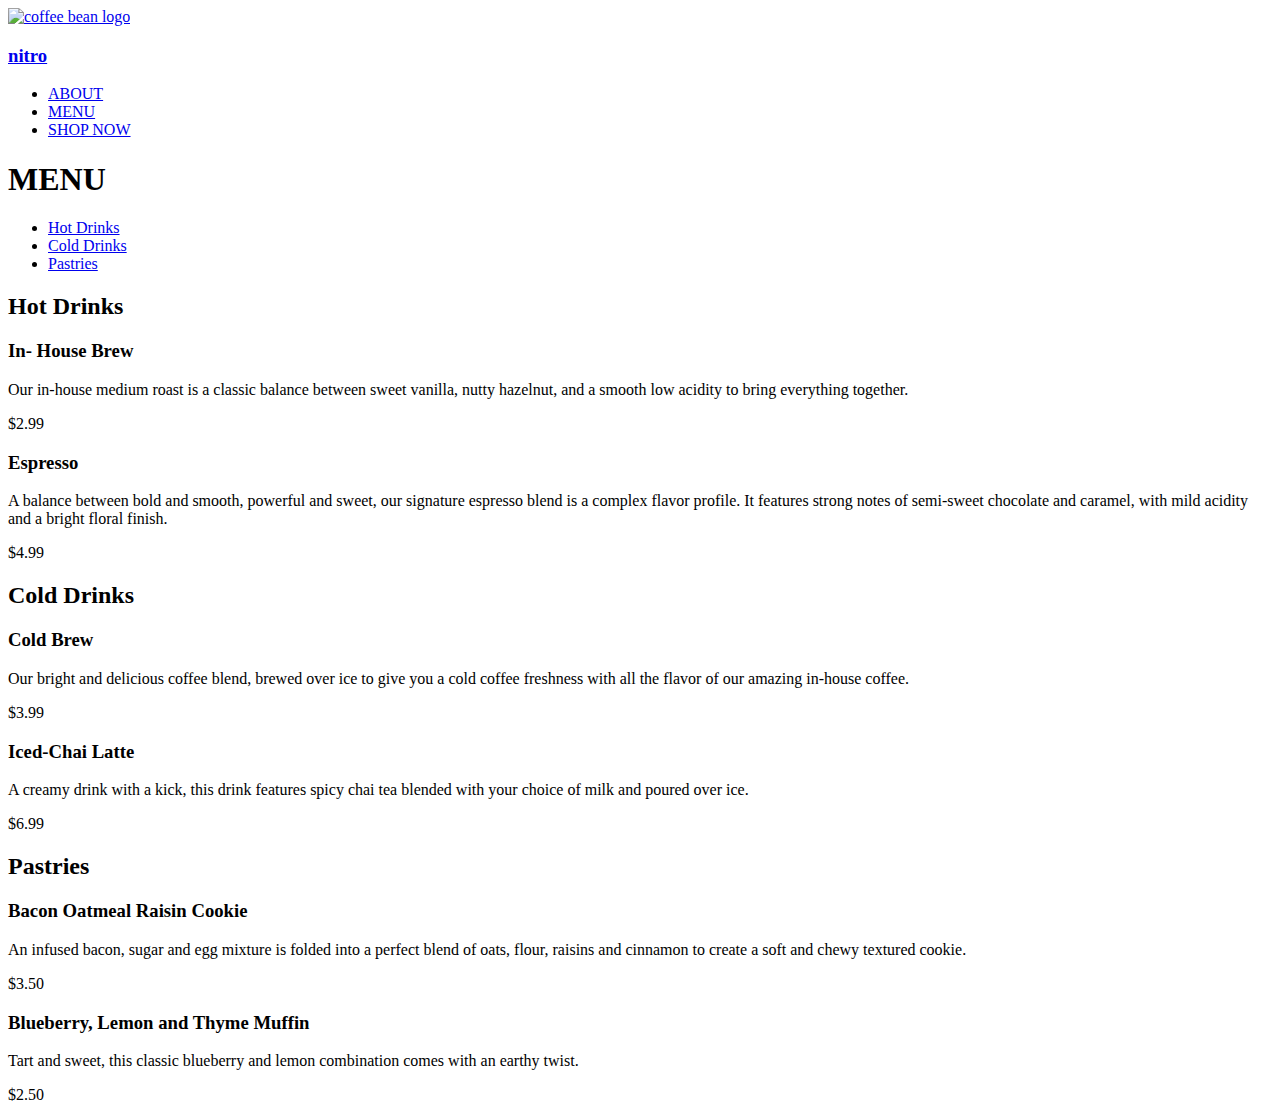
==== Pages/menu.html @ 54ca81b3 "initial commit" ====
<!DOCTYPE html>
<html lang="en">
  <head>
    <meta charset="UTF-8" />
    <meta http-equiv="X-UA-Compatible" content="IE=edge" />
    <meta name="viewport" content="width=device-width, initial-scale=1.0" />
    <link
      href="https://fonts.googleapis.com/css2?family=Open+Sans:ital,wght@0,300;0,400;0,600;0,700;1,400&display=swap"
      rel="stylesheet"
    />
    <link rel="stylesheet" type="text/css" href="../css/global.css" />
    <link rel="stylesheet" type="text/css" href="../css/menu.css" />

    <title>Menu Page</title>
    <body>
      <header>
        <div class="Navigation-section">
          <div>
            <section class="image-section">
              <a href="/index.html" />
              <img
                src="/assets/coffee-beans-logo-and-footer.svg"
                alt="coffee bean logo"
                min-width="4.17rem"
                max-width="7.5rem"
                class="logo"
              />
            </section>
            <h3 class="Heading">nitro</h3>
          </div>
          <nav class="main-navbar">
            <ul>
              <li class="main-navbar--list">
                <a href="/index.html">ABOUT </a>
              </li>
              <li class="main-navbar--list">
                <a href="/pages/menu.html">MENU </a>
              </li>
              <li class="main-navbar--list">
                <a href="/pages/menu.html">SHOP NOW </a>
              </li>
            </ul>
          </nav>
        </div>
      </header>
      <main>
        <section class="hero-section">
          <h1 class="menu">MENU</h1>
        </section>
        <section class="sub-navbar">
          <ul class="Drink-options">
            <li class="sub-navbar__list" class="sub-navbar__list--item">
              <a href="#" class="sub-navbar__link"> Hot Drinks </a>
            </li>
            <li class="sub-navbar__list">
              <a href="#" class="sub-navbar__link"> Cold Drinks </a>
            </li>
            <li class="sub-navbar__list">
              <a href="#" class="sub-navbar__link"> Pastries </a>
            </li>
          </ul>
        </section>

        <!--First Bundle-->

        <section class="hot-drinks">
          <h2>Hot Drinks</h2>

          <h3>In- House Brew</h3>
          <p>
            Our in-house medium roast is a classic balance between sweet
            vanilla, nutty hazelnut, and a smooth low acidity to bring
            everything together.
          </p>
          <p class="pricing">$2.99</p>

          <h3>Espresso</h3>
          <p>
            A balance between bold and smooth, powerful and sweet, our signature
            espresso blend is a complex flavor profile. It features strong notes
            of semi-sweet chocolate and caramel, with mild acidity and a bright
            floral finish.
          </p>
          <p class="pricing">$4.99</p>
        </section>

        <!--Second Bundle-->
        <section class="cold-drinks">
          <h2>Cold Drinks</h2>

          <h3>Cold Brew</h3>
          <p>
            Our bright and delicious coffee blend, brewed over ice to give you a
            cold coffee freshness with all the flavor of our amazing in-house
            coffee.
          </p>
          <p class="pricing">$3.99</p>

          <h3>Iced-Chai Latte</h3>
          <p>
            A creamy drink with a kick, this drink features spicy chai tea
            blended with your choice of milk and poured over ice.
          </p>
          <p class="pricing">$6.99</p>
        </section>
        <!--Third Bundle-->
        <section class="pastries">
          <h2>Pastries</h2>

          <h3>Bacon Oatmeal Raisin Cookie</h3>
          <p>
            An infused bacon, sugar and egg mixture is folded into a perfect
            blend of oats, flour, raisins and cinnamon to create a soft and
            chewy textured cookie.
          </p>
          <p class="pricing">$3.50</p>

          <h3>Blueberry, Lemon and Thyme Muffin</h3>
          <p>
            Tart and sweet, this classic blueberry and lemon combination comes
            with an earthy twist.
          </p>
          <p class="pricing">$2.50</p>
        </section>
        <!--End-->
      </main>
    </body>
  </head>
</html>
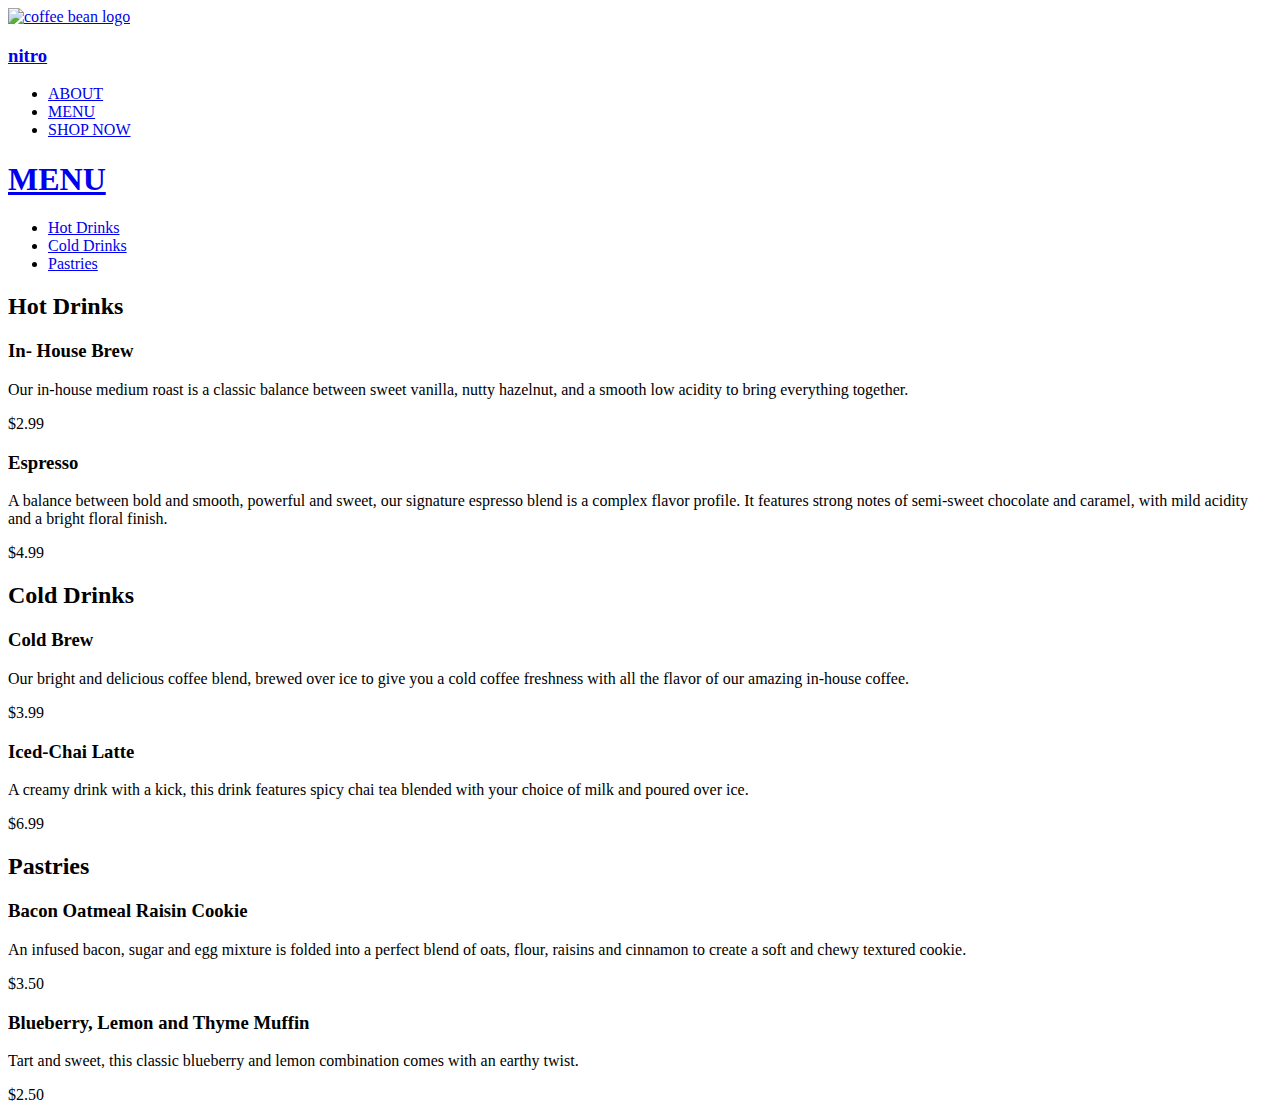
==== commit 86b5a62e: "correct file paths" ====
--- a/Pages/menu.html
+++ b/Pages/menu.html
@@ -8,8 +8,8 @@
       href="https://fonts.googleapis.com/css2?family=Open+Sans:ital,wght@0,300;0,400;0,600;0,700;1,400&display=swap"
       rel="stylesheet"
     />
-    <link rel="stylesheet" type="text/css" href="../css/global.css" />
-    <link rel="stylesheet" type="text/css" href="../css/menu.css" />
+    <link rel="stylesheet" type="text/css" href="../styles/global.css" />
+    <link rel="stylesheet" type="text/css" href="../styles/menu.css" />
 
     <title>Menu Page</title>
     <body>
@@ -19,7 +19,7 @@
             <section class="image-section">
               <a href="/index.html" />
               <img
-                src="/assets/coffee-beans-logo-and-footer.svg"
+                src="../assets/images/coffee-beans-logo-and-footer.svg"
                 alt="coffee bean logo"
                 min-width="4.17rem"
                 max-width="7.5rem"
@@ -45,7 +45,8 @@
       </header>
       <main>
         <section class="hero-section">
-          <h1 class="menu">MENU</h1>
+          <a href="#" class="hero-section__link"> <h1 class="menu">MENU</h1></a>
+          <div class="border"></div>
         </section>
         <section class="sub-navbar">
           <ul class="Drink-options">
@@ -64,7 +65,7 @@
         <!--First Bundle-->
 
         <section class="hot-drinks">
-          <h2>Hot Drinks</h2>
+          <h2 class="hot-drinks__heading">Hot Drinks</h2>
 
           <h3>In- House Brew</h3>
           <p>
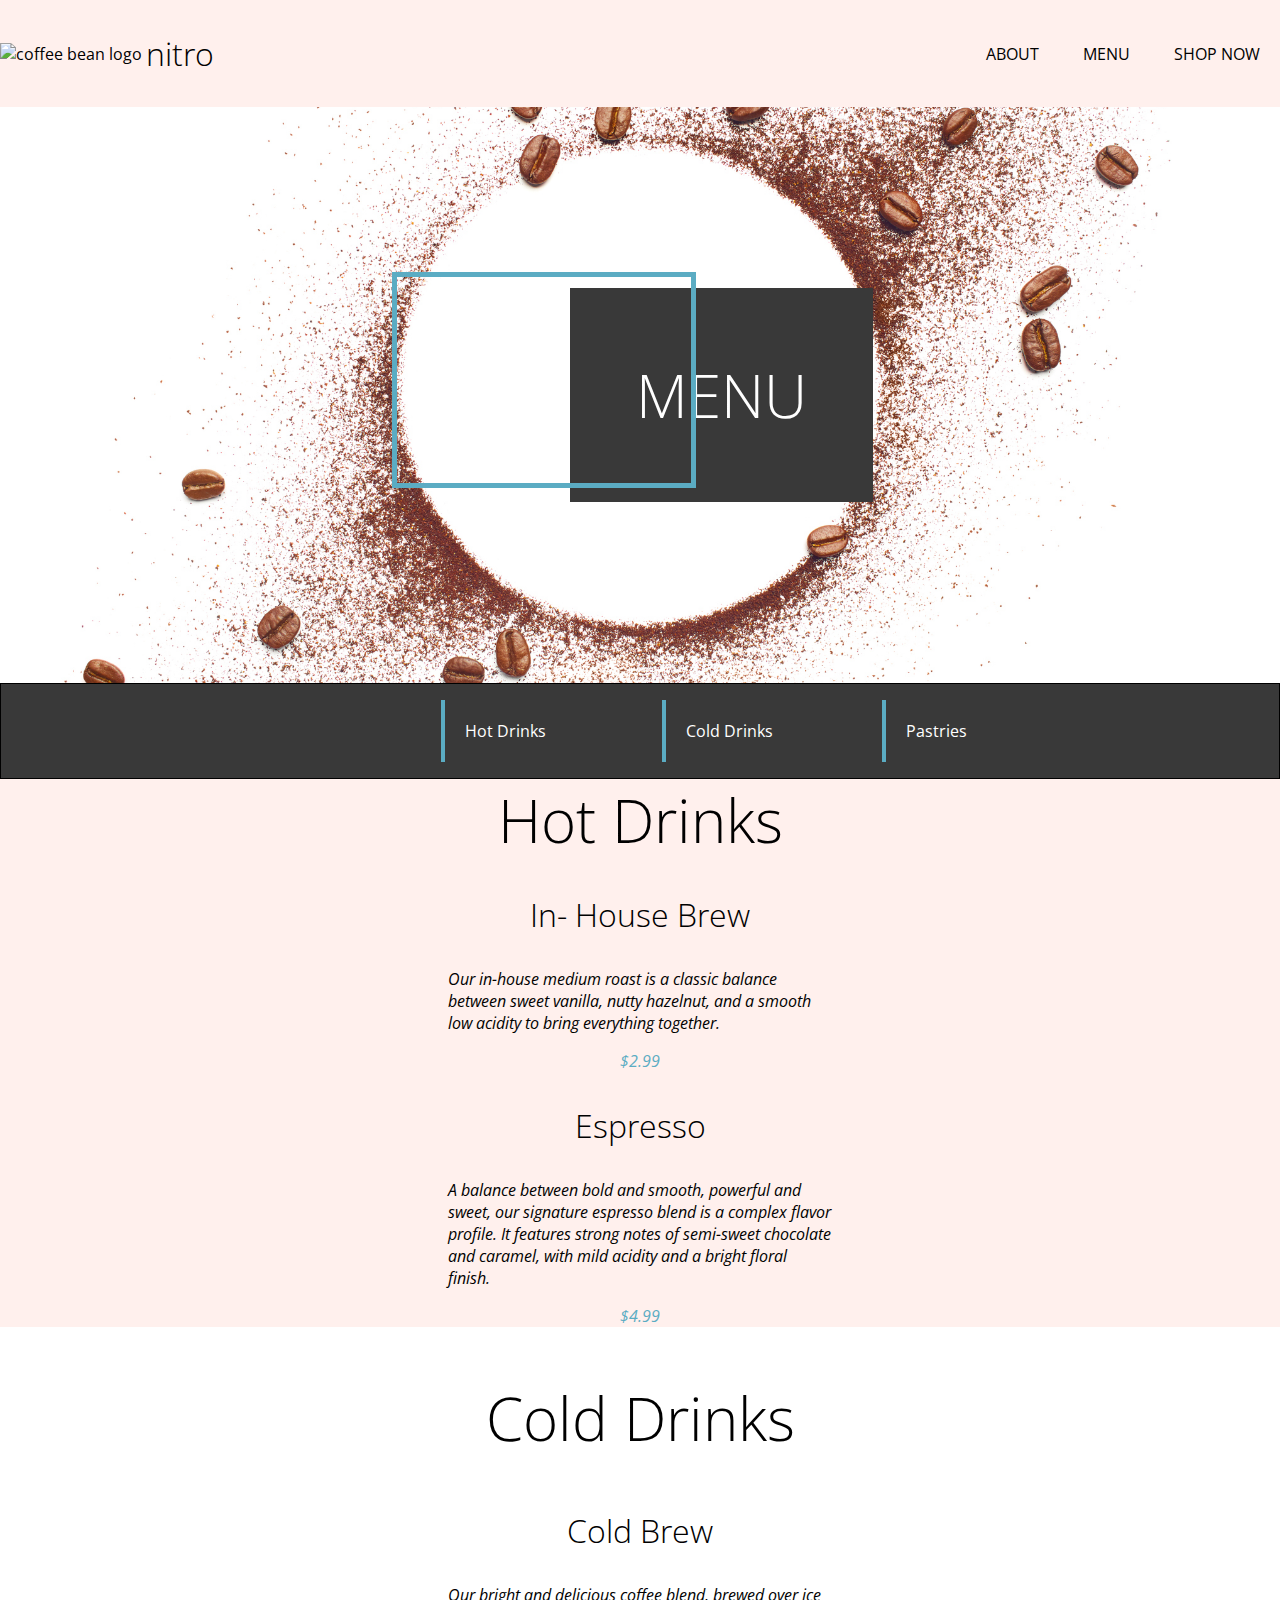
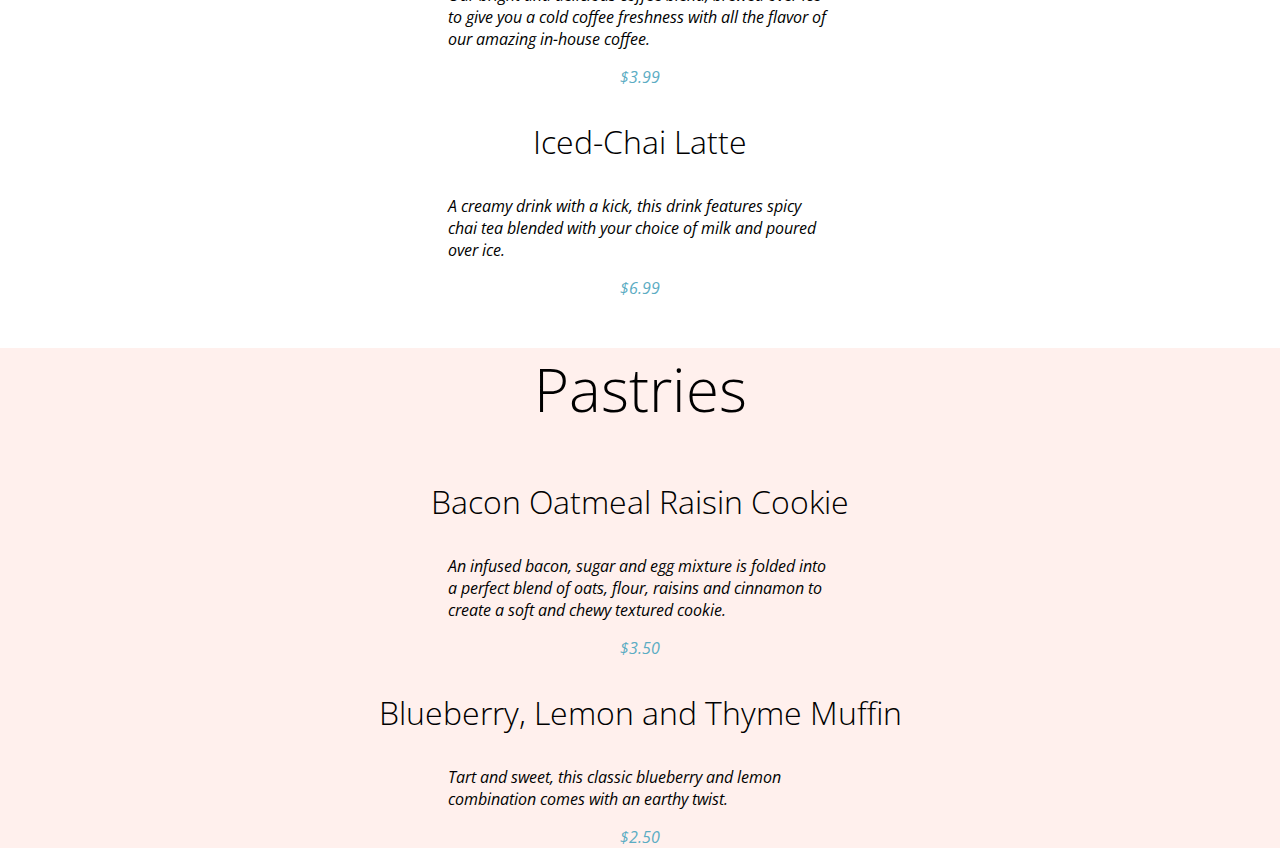
==== commit 18c3ea60: "Final update" ====
--- a/Pages/menu.html
+++ b/Pages/menu.html
@@ -8,7 +8,6 @@
       href="https://fonts.googleapis.com/css2?family=Open+Sans:ital,wght@0,300;0,400;0,600;0,700;1,400&display=swap"
       rel="stylesheet"
     />
-    <link rel="stylesheet" type="text/css" href="../styles/global.css" />
     <link rel="stylesheet" type="text/css" href="../styles/menu.css" />
 
     <title>Menu Page</title>
--- a/styles/menu.css
+++ b/styles/menu.css
@@ -0,0 +1,197 @@
+*,
+*::before,
+*::after {
+  -webkit-box-sizing: border-box;
+          box-sizing: border-box;
+}
+
+body {
+  font-family: "Open Sans";
+  font-weight: 400;
+  margin: 0;
+  padding: 0;
+}
+
+h1,
+h2 {
+  font-size: 3.75rem;
+  font-weight: 300;
+}
+
+h3 {
+  font-size: 2rem;
+  font-weight: 300;
+}
+
+a:visited,
+a:link,
+a:active {
+  color: black;
+  text-decoration: none;
+}
+
+a:hover {
+  color: #5bacc3;
+}
+
+a.button-tab {
+  color: white;
+}
+
+.image-section,
+.main-navbar,
+.Heading {
+  display: inline-block;
+  vertical-align: middle;
+}
+
+.main-navbar {
+  vertical-align: bottom;
+}
+
+.main-navbar--list {
+  display: inline-block;
+}
+
+.main-navbar--list {
+  margin: 1.25rem;
+}
+
+.Navigation-section {
+  display: -webkit-box;
+  display: -ms-flexbox;
+  display: flex;
+  -webkit-box-align: center;
+      -ms-flex-align: center;
+          align-items: center;
+  -webkit-box-pack: justify;
+      -ms-flex-pack: justify;
+          justify-content: space-between;
+}
+
+@-webkit-keyframes click {
+  0% {
+    -webkit-transform: translate(0, 0);
+            transform: translate(0, 0);
+  }
+  100% {
+    -webkit-transform: translate(15px, 15px);
+            transform: translate(15px, 15px);
+  }
+}
+
+@keyframes click {
+  0% {
+    -webkit-transform: translate(0, 0);
+            transform: translate(0, 0);
+  }
+  100% {
+    -webkit-transform: translate(15px, 15px);
+            transform: translate(15px, 15px);
+  }
+}
+
+h1 {
+  margin: 0 auto;
+}
+
+h2,
+h3 {
+  text-align: center;
+}
+
+header {
+  background-color: #fff0ed;
+}
+
+/*Hero Section*/
+.hero-section {
+  background-image: url("../Assets/images/coffee-circle.jpg");
+  min-height: 36rem;
+  max-height: 37.5rem;
+  max-width: 100%;
+  min-width: 100%;
+  color: white;
+  background-position: center;
+  background-size: cover;
+  display: -webkit-box;
+  display: -ms-flexbox;
+  display: flex;
+  -webkit-box-align: center;
+      -ms-flex-align: center;
+          align-items: center;
+  -ms-flex-line-pack: stretch;
+      align-content: stretch;
+}
+
+a.hero-section__link {
+  color: white;
+}
+
+.menu {
+  background-color: #393939;
+  padding: 4.125rem;
+  text-align: center;
+  position: relative;
+  margin-left: 570px;
+}
+
+.border {
+  position: absolute;
+  border: 5px solid #5bacc3;
+  width: 19rem;
+  height: 13.5rem;
+  top: 17rem;
+  right: 36.5rem;
+}
+
+.border:active {
+  -webkit-animation: click 0.4s 0s;
+          animation: click 0.4s 0s;
+}
+
+/* Sub-navigation Section*/
+.hot-drinks__heading {
+  margin-top: 0;
+  margin-bottom: 0;
+}
+
+.sub-navbar {
+  border: 1px solid black;
+  background-color: #393939;
+}
+
+.sub-navbar__list {
+  display: -webkit-inline-box;
+  display: -ms-inline-flexbox;
+  display: inline-flex;
+  border-left: 4px solid #5bacc3;
+  padding: 1.25rem;
+  min-height: 3.75rem;
+  max-height: 5rem;
+  width: 33%;
+  margin-left: 25rem;
+  margin-right: -37rem;
+}
+
+.pricing {
+  color: #5bacc3;
+  text-align: center;
+  margin-top: 1rem;
+}
+
+.hot-drinks,
+.pastries {
+  background-color: #fff0ed;
+}
+
+a.sub-navbar__link {
+  color: white;
+}
+
+p {
+  width: 30%;
+  margin: 0 auto;
+  font-style: italic;
+}
+/*# sourceMappingURL=menu.css.map */